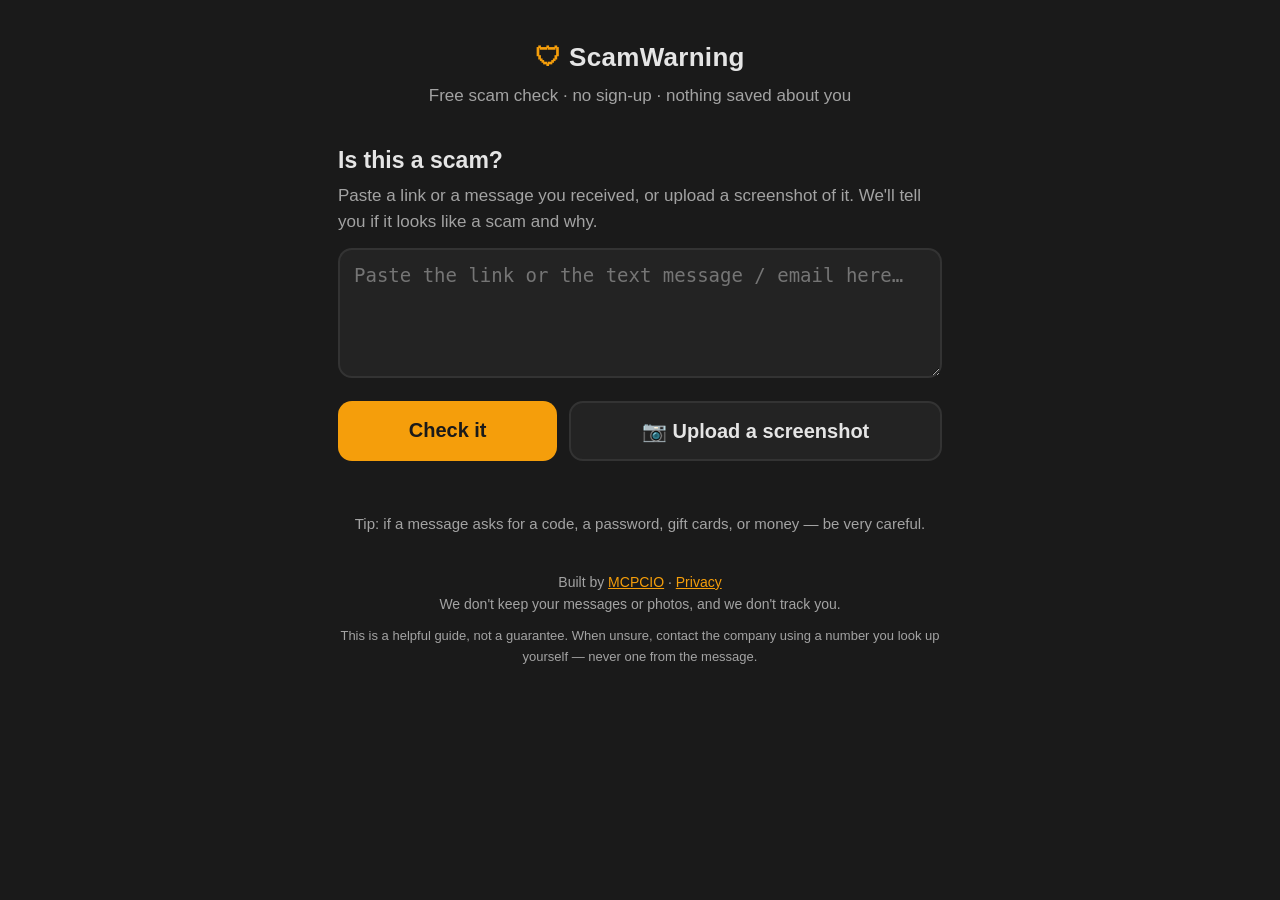
==== check.html @ 60b394cd "Add Scam Checker page (check.html) — paste/photo, colored verdict" ====
<!DOCTYPE html>
<html lang="en">
<head>
<meta charset="utf-8">
<meta name="viewport" content="width=device-width, initial-scale=1">
<title>Check a Scam — ScamWarning</title>
<meta name="description" content="Paste a suspicious link or message, or upload a screenshot, and ScamWarning tells you if it looks like a scam. Free. No sign-up.">
<style>
  :root{
    --bg:#1a1a1a; --card:#232323; --line:#333; --text:#e5e5e5; --muted:#a3a3a3;
    --accent:#f59e0b; --safe:#22c55e; --moderate:#f59e0b; --threat:#ef4444; --unknown:#9ca3af;
  }
  *{box-sizing:border-box}
  body{margin:0;background:var(--bg);color:var(--text);
    font-family:-apple-system,BlinkMacSystemFont,"Segoe UI",Roboto,Helvetica,Arial,sans-serif;
    font-size:19px;line-height:1.5;-webkit-text-size-adjust:100%}
  .wrap{max-width:640px;margin:0 auto;padding:20px 18px 60px}
  header{text-align:center;padding:18px 0 8px}
  .logo{font-size:26px;font-weight:800;letter-spacing:.3px}
  .logo .shield{color:var(--accent)}
  .tag{color:var(--muted);font-size:17px;margin-top:6px}
  h1{font-size:23px;margin:26px 0 6px}
  .sub{color:var(--muted);font-size:17px;margin:0 0 14px}
  textarea{width:100%;min-height:130px;background:var(--card);color:var(--text);
    border:2px solid var(--line);border-radius:14px;padding:14px;font-size:19px;resize:vertical}
  textarea:focus{outline:none;border-color:var(--accent)}
  .row{display:flex;gap:12px;flex-wrap:wrap;margin-top:14px}
  .btn{flex:1 1 auto;min-height:60px;border:none;border-radius:14px;font-size:20px;font-weight:700;
    cursor:pointer;padding:0 18px}
  .btn-primary{background:var(--accent);color:#1a1a1a}
  .btn-primary:active{filter:brightness(.92)}
  .btn-photo{background:var(--card);color:var(--text);border:2px solid var(--line)}
  .btn:disabled{opacity:.6;cursor:default}
  #file{display:none}
  .photo-name{color:var(--muted);font-size:15px;margin-top:8px;min-height:20px;word-break:break-all}
  .hint{color:var(--muted);font-size:15px;margin-top:16px;text-align:center}
  /* result */
  #result{margin-top:24px}
  .card{background:var(--card);border-radius:16px;overflow:hidden;border:1px solid var(--line)}
  .banner{padding:20px 18px;display:flex;align-items:center;gap:14px;color:#111;font-weight:800}
  .banner .emoji{font-size:34px;line-height:1}
  .banner .level{font-size:24px}
  .banner.safe{background:var(--safe)} .banner.moderate{background:var(--moderate)}
  .banner.threat{background:var(--threat);color:#fff} .banner.unknown{background:var(--unknown);color:#111}
  .body{padding:18px}
  .summary{font-size:19px;margin:0 0 14px}
  .reasons-title,.dowhat-title{font-size:15px;text-transform:uppercase;letter-spacing:.5px;color:var(--muted);margin:14px 0 6px}
  ul.reasons{margin:0;padding-left:22px}
  ul.reasons li{margin:6px 0}
  .dowhat{background:#1a1a1a;border-radius:12px;padding:14px;font-size:18px}
  .link-note{margin-top:14px;font-size:16px;color:var(--muted);word-break:break-all}
  .link-note b{color:var(--text)}
  .spinner{width:40px;height:40px;border:4px solid var(--line);border-top-color:var(--accent);
    border-radius:50%;animation:spin 1s linear infinite;margin:30px auto}
  @keyframes spin{to{transform:rotate(360deg)}}
  .center{text-align:center;color:var(--muted)}
  footer{margin-top:36px;text-align:center;color:var(--muted);font-size:14px;line-height:1.6}
  footer a{color:var(--accent)}
  .disclaimer{margin-top:10px;font-size:13px}
  @media (max-width:480px){ body{font-size:18px} .btn{flex-basis:100%} }
</style>
</head>
<body>
<div class="wrap">
  <header>
    <div class="logo"><span class="shield">🛡</span> ScamWarning</div>
    <div class="tag">Free scam check · no sign-up · nothing saved about you</div>
  </header>

  <h1>Is this a scam?</h1>
  <p class="sub">Paste a link or a message you received, or upload a screenshot of it. We'll tell you if it looks like a scam and why.</p>

  <textarea id="input" aria-label="Paste a link or message" placeholder="Paste the link or the text message / email here…"></textarea>

  <div class="row">
    <button class="btn btn-primary" id="checkBtn">Check it</button>
    <button class="btn btn-photo" id="photoBtn" type="button">📷 Upload a screenshot</button>
    <input type="file" id="file" accept="image/*" capture="environment">
  </div>
  <div class="photo-name" id="photoName" aria-live="polite"></div>

  <div id="result" aria-live="polite"></div>

  <p class="hint">Tip: if a message asks for a code, a password, gift cards, or money — be very careful.</p>

  <footer>
    Built by <a href="https://mcpcio.com" target="_blank" rel="noopener">MCPCIO</a> ·
    <a href="https://scamwarning.ai/privacy.html" target="_blank" rel="noopener">Privacy</a><br>
    We don't keep your messages or photos, and we don't track you.
    <div class="disclaimer">This is a helpful guide, not a guarantee. When unsure, contact the company using a number you look up yourself — never one from the message.</div>
  </footer>
</div>

<script>
(function(){
  var API = "https://api.scamwarning.ai/check";
  var input = document.getElementById("input");
  var file = document.getElementById("file");
  var photoBtn = document.getElementById("photoBtn");
  var photoName = document.getElementById("photoName");
  var checkBtn = document.getElementById("checkBtn");
  var result = document.getElementById("result");
  var pendingImage = null; // {base64, media_type}

  var LEVELS = {
    safe:     {emoji:"✅", label:"Looks safe",       cls:"safe",
               dowhat:"No strong scam signs. Even so, never share passwords or one-time codes if something feels off."},
    moderate: {emoji:"⚠️", label:"Be careful",       cls:"moderate",
               dowhat:"Some warning signs. Don't share personal info, codes, or money until you're sure. When in doubt, contact the company using a number you look up yourself."},
    threat:   {emoji:"🚫", label:"Likely a scam",    cls:"threat",
               dowhat:"Strong scam signs. Do not click links, reply, call any number in it, or send money or codes. Delete it. If it claimed to be your bank, call the number on your card."},
    unknown:  {emoji:"❔", label:"Couldn't verify",  cls:"unknown",
               dowhat:"We couldn't check this one. Treat it as suspicious if it was unexpected or asks for money, codes, or personal details."}
  };

  photoBtn.addEventListener("click", function(){ file.click(); });

  file.addEventListener("change", function(){
    var f = file.files && file.files[0];
    if(!f){ pendingImage=null; photoName.textContent=""; return; }
    photoName.textContent = "Reading photo…";
    downscaleToBase64(f, function(b64, mt){
      if(!b64){ photoName.textContent="Couldn't read that image — try another photo."; pendingImage=null; return; }
      pendingImage = {base64:b64, media_type:mt};
      photoName.textContent = "📷 " + f.name + " ready — tap “Check it”.";
    });
  });

  checkBtn.addEventListener("click", runCheck);
  input.addEventListener("keydown", function(e){ if((e.metaKey||e.ctrlKey) && e.key==="Enter") runCheck(); });

  function runCheck(){
    var text = (input.value||"").trim();
    if(!pendingImage && !text){ result.innerHTML='<p class="center">Paste a link or message, or upload a screenshot, first.</p>'; return; }
    setLoading(true);
    var payload;
    if(pendingImage){ payload = {type:"image", content:[pendingImage]}; }
    else if(/^https?:\/\/\S+$/i.test(text)){ payload = {type:"url", content:text}; }
    else { payload = {type:"message", content:text}; } // backend also auto-detects
    fetch(API, {method:"POST", headers:{"Content-Type":"application/json"}, body:JSON.stringify(payload)})
      .then(function(r){
        if(r.status===429){ throw {handled:"Too many checks right now. Please wait a little and try again."}; }
        if(!r.ok){ throw {handled:"Something went wrong checking that. Please try again in a moment."}; }
        return r.json();
      })
      .then(function(d){ setLoading(false); render(d); })
      .catch(function(err){ setLoading(false);
        result.innerHTML = '<div class="card"><div class="body"><p class="summary">'+
          escapeHtml((err&&err.handled) || "Couldn't reach the checker. Check your connection and try again.")+
          '</p></div></div>'; });
  }

  function render(d){
    var lvlKey = (d && d.risk_level) || "unknown";
    if(!LEVELS[lvlKey]) lvlKey = "unknown";
    var L = LEVELS[lvlKey];
    var flags = (d.flags||[]).filter(Boolean);
    var html = '<div class="card">';
    html += '<div class="banner '+L.cls+'"><span class="emoji">'+L.emoji+'</span><span class="level">'+L.label+'</span></div>';
    html += '<div class="body">';
    if(d.summary){ html += '<p class="summary">'+escapeHtml(d.summary)+'</p>'; }
    if(flags.length){
      html += '<div class="reasons-title">Why</div><ul class="reasons">';
      flags.forEach(function(f){ html += '<li>'+escapeHtml(f)+'</li>'; });
      html += '</ul>';
    }
    // Where a link really goes (redirect expansion) — a key senior-safety cue.
    if(d.final_url){
      var chain = (d.redirect_chain||[]);
      if(chain.length>1){ html += '<p class="link-note">This link quietly redirects and actually goes to:<br><b>'+escapeHtml(d.final_url)+'</b></p>'; }
    }
    if(d.checked_links && d.checked_links.length){
      html += '<p class="link-note">Links found in the message:<br>';
      d.checked_links.forEach(function(l){ html += '• '+escapeHtml(l.url)+' — <b>'+escapeHtml(l.risk_level||"")+'</b><br>'; });
      html += '</p>';
    }
    html += '<div class="dowhat-title">What to do</div><div class="dowhat">'+escapeHtml(L.dowhat)+'</div>';
    html += '</div></div>';
    result.innerHTML = html;
    result.scrollIntoView({behavior:"smooth", block:"start"});
  }

  function setLoading(on){
    checkBtn.disabled = on; photoBtn.disabled = on;
    checkBtn.textContent = on ? "Checking…" : "Check it";
    if(on) result.innerHTML = '<div class="spinner" role="status" aria-label="Checking"></div><p class="center">Checking…</p>';
  }

  // Downscale big phone photos (often 3-8MB) to keep the upload small and OCR clean.
  function downscaleToBase64(fileObj, cb){
    var reader = new FileReader();
    reader.onload = function(){
      var img = new Image();
      img.onload = function(){
        try{
          var max = 1600, w = img.width, h = img.height;
          if(w>max || h>max){ var s = Math.min(max/w, max/h); w=Math.round(w*s); h=Math.round(h*s); }
          var c = document.createElement("canvas"); c.width=w; c.height=h;
          c.getContext("2d").drawImage(img,0,0,w,h);
          var dataUrl = c.toDataURL("image/jpeg", 0.85);
          cb(dataUrl.split(",")[1], "image/jpeg");
        }catch(e){
          // Fallback: send original bytes as-is.
          var s = reader.result || ""; var parts = s.split(","); var mt=(s.match(/data:(.*?);/)||[])[1]||"image/jpeg";
          cb(parts[1]||null, mt);
        }
      };
      img.onerror = function(){ cb(null); };
      img.src = reader.result;
    };
    reader.onerror = function(){ cb(null); };
    reader.readAsDataURL(fileObj);
  }

  function escapeHtml(s){ return String(s).replace(/[&<>"']/g, function(c){
    return {"&":"&amp;","<":"&lt;",">":"&gt;",'"':"&quot;","'":"&#39;"}[c]; }); }
})();
</script>
</body>
</html>
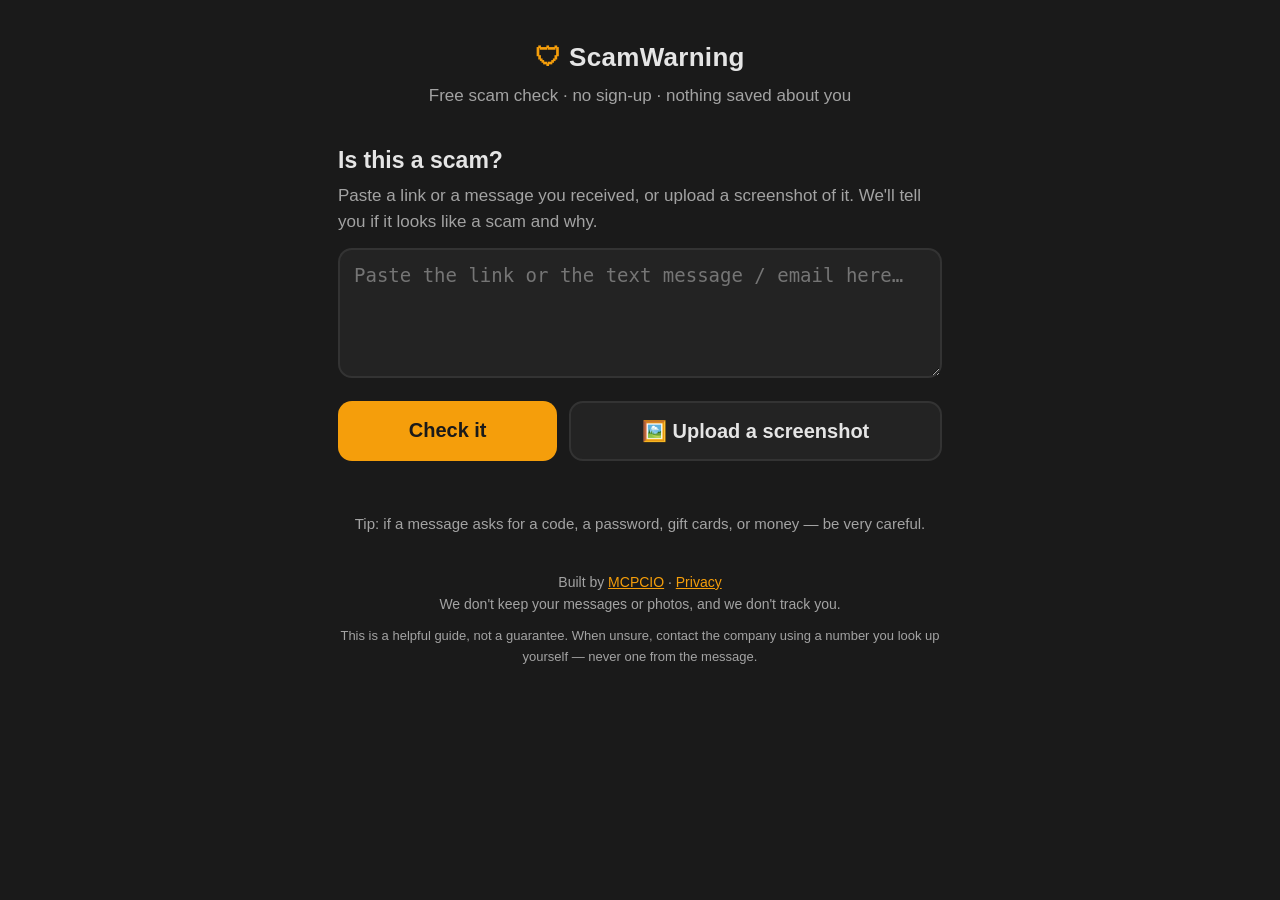
==== commit f2c84173: "Add Scam Checker page (check.html) — paste/photo, colored verdict" ====
--- a/check.html
+++ b/check.html
@@ -74,8 +74,8 @@
 
   <div class="row">
     <button class="btn btn-primary" id="checkBtn">Check it</button>
-    <button class="btn btn-photo" id="photoBtn" type="button">📷 Upload a screenshot</button>
-    <input type="file" id="file" accept="image/*" capture="environment">
+    <button class="btn btn-photo" id="photoBtn" type="button">🖼️ Upload a screenshot</button>
+    <input type="file" id="file" accept="image/*">
   </div>
   <div class="photo-name" id="photoName" aria-live="polite"></div>
 
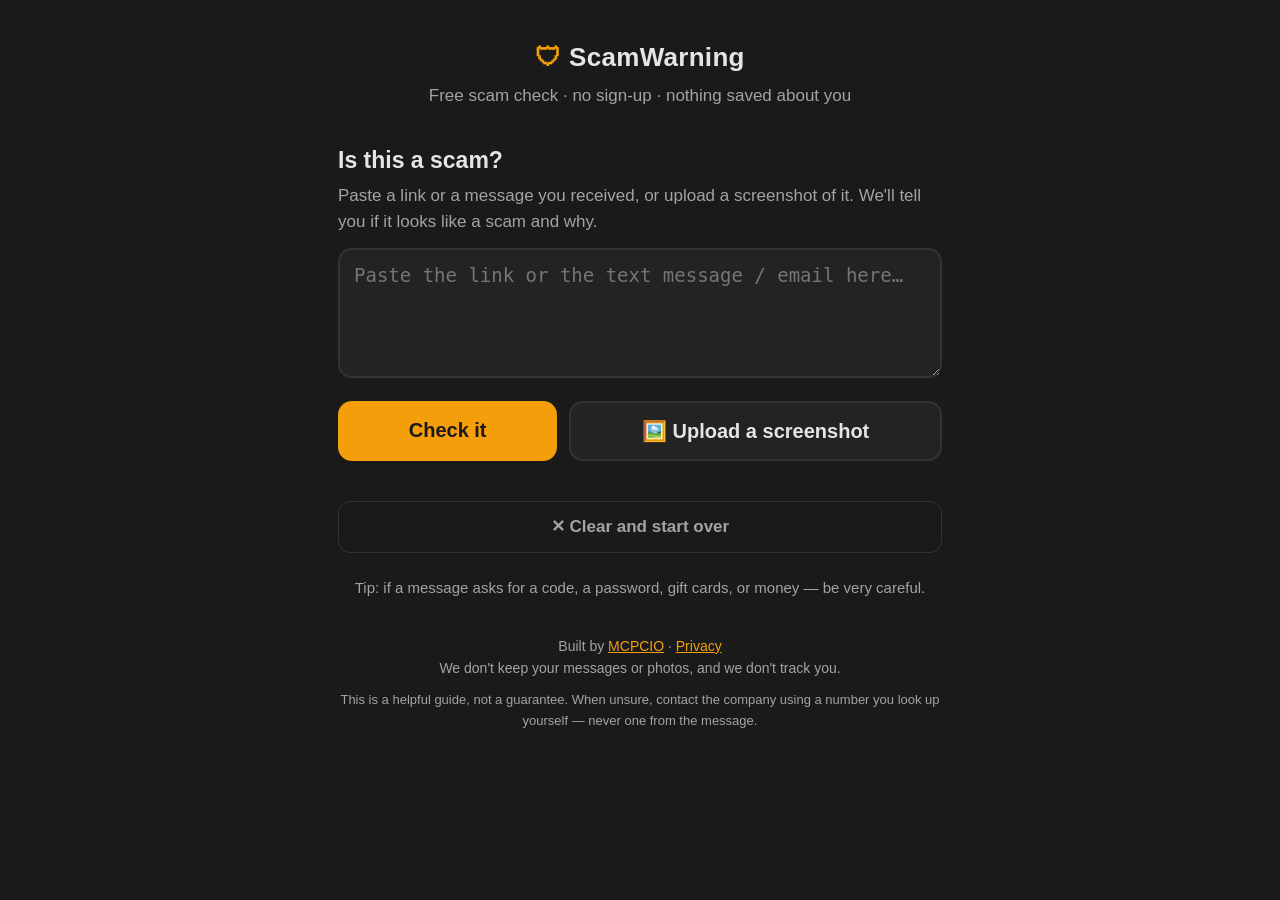
==== commit 388d7fe5: "Add Scam Checker page (check.html) — paste/photo, colored verdict" ====
--- a/check.html
+++ b/check.html
@@ -33,6 +33,9 @@
   .btn:disabled{opacity:.6;cursor:default}
   #file{display:none}
   .photo-name{color:var(--muted);font-size:15px;margin-top:8px;min-height:20px;word-break:break-all}
+  .btn-clear{width:100%;margin-top:12px;min-height:52px;background:transparent;color:var(--muted);
+    border:1px solid var(--line);border-radius:12px;font-size:17px;font-weight:600;cursor:pointer}
+  .btn-clear:active{color:var(--text);border-color:var(--accent)}
   .hint{color:var(--muted);font-size:15px;margin-top:16px;text-align:center}
   /* result */
   #result{margin-top:24px}
@@ -50,6 +53,21 @@
   .dowhat{background:#1a1a1a;border-radius:12px;padding:14px;font-size:18px}
   .link-note{margin-top:14px;font-size:16px;color:var(--muted);word-break:break-all}
   .link-note b{color:var(--text)}
+  /* community reports */
+  .community{margin-top:18px;border-top:1px solid var(--line);padding-top:16px}
+  .comm-note{font-size:16px;border-radius:10px;padding:10px 12px;margin-bottom:10px}
+  .comm-note.reported{background:#f59e0b1a;color:var(--moderate)}
+  .comm-note.high{background:#ef44441a;color:var(--threat)}
+  .comm-counts{font-size:16px;color:var(--muted);margin-bottom:12px}
+  .comm-counts b{color:var(--text)}
+  .comm-help{font-size:15px;color:var(--muted);margin-bottom:8px}
+  .report-row{display:flex;gap:10px;flex-wrap:wrap}
+  .btn-report{flex:1 1 auto;min-height:52px;border-radius:12px;border:2px solid var(--line);
+    background:#1a1a1a;color:var(--text);font-size:17px;font-weight:600;cursor:pointer;padding:0 14px}
+  .btn-report.scam:active{border-color:var(--threat)}
+  .btn-report.legit:active{border-color:var(--safe)}
+  .btn-report:disabled{opacity:.6}
+  .report-thanks{font-size:16px;color:var(--safe);margin-top:10px;min-height:20px}
   .spinner{width:40px;height:40px;border:4px solid var(--line);border-top-color:var(--accent);
     border-radius:50%;animation:spin 1s linear infinite;margin:30px auto}
   @keyframes spin{to{transform:rotate(360deg)}}
@@ -79,6 +97,8 @@
   </div>
   <div class="photo-name" id="photoName" aria-live="polite"></div>
 
+  <button class="btn-clear" id="clearBtn" type="button">✕ Clear and start over</button>
+
   <div id="result" aria-live="polite"></div>
 
   <p class="hint">Tip: if a message asks for a code, a password, gift cards, or money — be very careful.</p>
@@ -101,6 +121,7 @@
   var checkBtn = document.getElementById("checkBtn");
   var result = document.getElementById("result");
   var pendingImage = null; // {base64, media_type}
+  var lastEntity = null;   // {type:'domain'|'phone', value} for community reporting
 
   var LEVELS = {
     safe:     {emoji:"✅", label:"Looks safe",       cls:"safe",
@@ -128,6 +149,18 @@
 
   checkBtn.addEventListener("click", runCheck);
   input.addEventListener("keydown", function(e){ if((e.metaKey||e.ctrlKey) && e.key==="Enter") runCheck(); });
+
+  document.getElementById("clearBtn").addEventListener("click", function(){
+    input.value = "";
+    file.value = "";            // clears the chosen file so the same photo can be re-picked
+    pendingImage = null;
+    lastEntity = null;
+    photoName.textContent = "";
+    result.innerHTML = "";
+    checkBtn.disabled = false; photoBtn.disabled = false;
+    checkBtn.textContent = "Check it";
+    input.focus();
+  });
 
   function runCheck(){
     var text = (input.value||"").trim();
@@ -175,9 +208,54 @@
       html += '</p>';
     }
     html += '<div class="dowhat-title">What to do</div><div class="dowhat">'+escapeHtml(L.dowhat)+'</div>';
+
+    // Community reports — for a link/message we can key on the website; shown as context only.
+    lastEntity = null;
+    var domainForReport = d.final_url || (d.checked_links && d.checked_links[0] && d.checked_links[0].url);
+    if(domainForReport){ lastEntity = {type:"domain", value:domainForReport}; html += communityHtml(d.community); }
+
     html += '</div></div>';
     result.innerHTML = html;
+
+    var sb = result.querySelector(".btn-report.scam");
+    var lb = result.querySelector(".btn-report.legit");
+    if(sb) sb.addEventListener("click", function(){ reportEntity("scam"); });
+    if(lb) lb.addEventListener("click", function(){ reportEntity("recognize"); });
+
     result.scrollIntoView({behavior:"smooth", block:"start"});
+  }
+
+  function communityHtml(c){
+    c = c || {scam:0, recognize:0, level:"none"};
+    var h = '<div class="community">';
+    if(c.level==="high"){ h += '<div class="comm-note high">⚠️ Many people have reported this as a scam.</div>'; }
+    else if(c.level==="reported"){ h += '<div class="comm-note reported">Some people have reported this.</div>'; }
+    h += '<div class="comm-counts">🚩 <b>'+(c.scam||0)+'</b> reported as a scam · ✅ <b>'+(c.recognize||0)+'</b> recognize it</div>';
+    h += '<div class="comm-help">Seen this yourself? Help others:</div>';
+    h += '<div class="report-row">'+
+         '<button type="button" class="btn-report scam">🚩 Report as a scam</button>'+
+         '<button type="button" class="btn-report legit">✅ I recognize this</button>'+
+         '</div><div class="report-thanks" aria-live="polite"></div>';
+    h += '</div>';
+    return h;
+  }
+
+  function reportEntity(kind){
+    if(!lastEntity) return;
+    var thanks = result.querySelector(".report-thanks");
+    var btns = result.querySelectorAll(".btn-report");
+    btns.forEach(function(b){ b.disabled = true; });
+    if(thanks) thanks.textContent = "Sending…";
+    fetch(API.replace("/check","/report"), {method:"POST", headers:{"Content-Type":"application/json"},
+      body:JSON.stringify({kind:kind, entity_type:lastEntity.type, entity:lastEntity.value})})
+      .then(function(r){ return r.json(); })
+      .then(function(res){
+        var c = res.community || {};
+        var counts = result.querySelector(".comm-counts");
+        if(counts) counts.innerHTML = '🚩 <b>'+(c.scam||0)+'</b> reported as a scam · ✅ <b>'+(c.recognize||0)+'</b> recognize it';
+        if(thanks) thanks.textContent = res.already ? "You already reported this — thanks!" : "Thanks — your report helps other people.";
+      })
+      .catch(function(){ if(thanks) thanks.textContent = "Couldn't send that report. Please try again."; btns.forEach(function(b){ b.disabled=false; }); });
   }
 
   function setLoading(on){
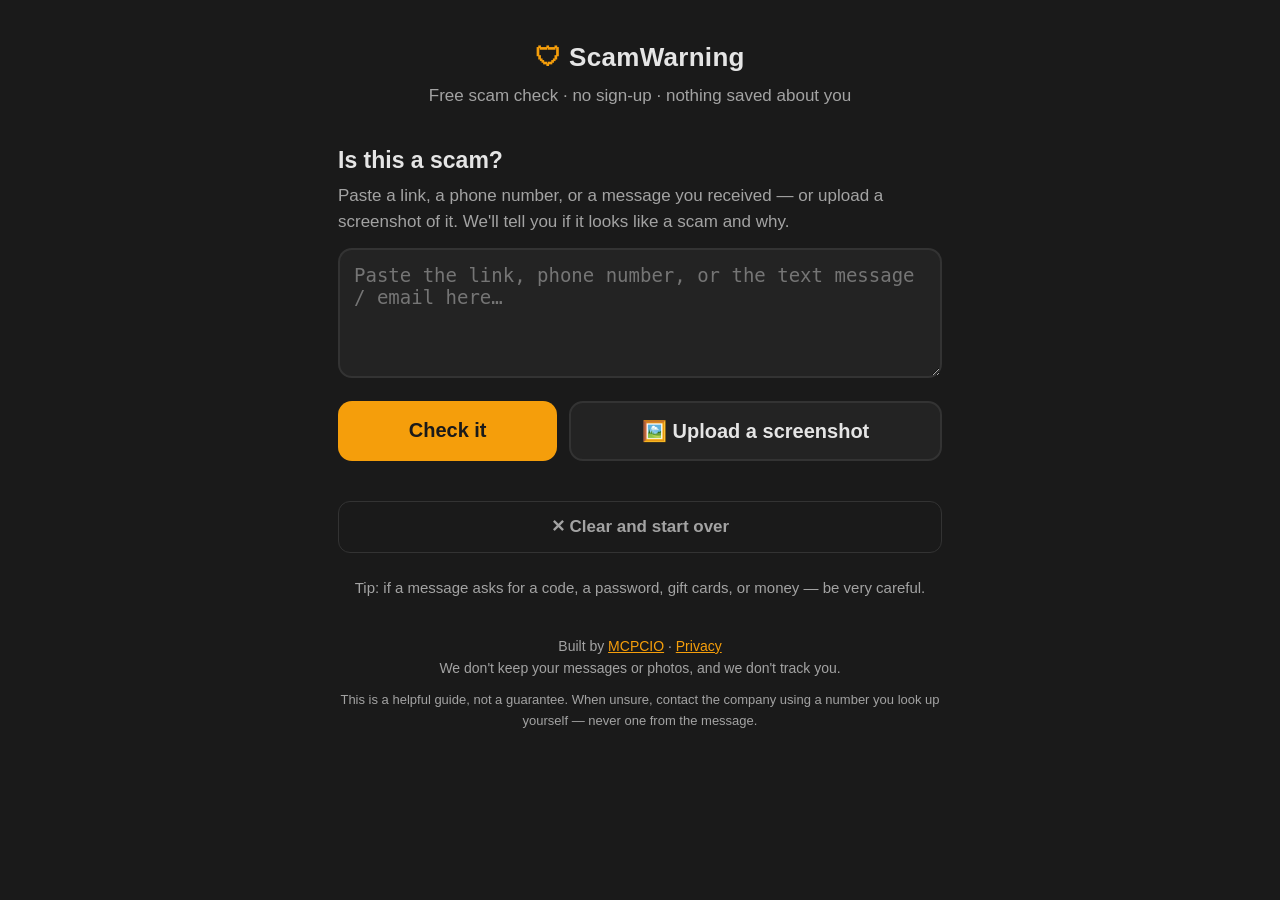
==== commit 34fba0c3: "Add Scam Checker page (check.html) — paste/photo, colored verdict" ====
--- a/check.html
+++ b/check.html
@@ -45,6 +45,7 @@
   .banner .level{font-size:24px}
   .banner.safe{background:var(--safe)} .banner.moderate{background:var(--moderate)}
   .banner.threat{background:var(--threat);color:#fff} .banner.unknown{background:var(--unknown);color:#111}
+  .banner.checked{background:#334155;color:#e5e5e5}
   .body{padding:18px}
   .summary{font-size:19px;margin:0 0 14px}
   .reasons-title,.dowhat-title{font-size:15px;text-transform:uppercase;letter-spacing:.5px;color:var(--muted);margin:14px 0 6px}
@@ -86,9 +87,9 @@
   </header>
 
   <h1>Is this a scam?</h1>
-  <p class="sub">Paste a link or a message you received, or upload a screenshot of it. We'll tell you if it looks like a scam and why.</p>
-
-  <textarea id="input" aria-label="Paste a link or message" placeholder="Paste the link or the text message / email here…"></textarea>
+  <p class="sub">Paste a link, a phone number, or a message you received — or upload a screenshot of it. We'll tell you if it looks like a scam and why.</p>
+
+  <textarea id="input" aria-label="Paste a link, phone number, or message" placeholder="Paste the link, phone number, or the text message / email here…"></textarea>
 
   <div class="row">
     <button class="btn btn-primary" id="checkBtn">Check it</button>
@@ -167,8 +168,11 @@
     if(!pendingImage && !text){ result.innerHTML='<p class="center">Paste a link or message, or upload a screenshot, first.</p>'; return; }
     setLoading(true);
     var payload;
+    var digits = text.replace(/\D/g,"");
+    var looksPhone = /^[\d\s().+\-]{7,20}$/.test(text) && digits.length>=7 && digits.length<=15;
     if(pendingImage){ payload = {type:"image", content:[pendingImage]}; }
     else if(/^https?:\/\/\S+$/i.test(text)){ payload = {type:"url", content:text}; }
+    else if(looksPhone){ payload = {type:"phone", content:text}; }
     else { payload = {type:"message", content:text}; } // backend also auto-detects
     fetch(API, {method:"POST", headers:{"Content-Type":"application/json"}, body:JSON.stringify(payload)})
       .then(function(r){
@@ -184,6 +188,7 @@
   }
 
   function render(d){
+    if(d && d.source==="phone_lookup"){ renderPhone(d); return; }
     var lvlKey = (d && d.risk_level) || "unknown";
     if(!LEVELS[lvlKey]) lvlKey = "unknown";
     var L = LEVELS[lvlKey];
@@ -225,6 +230,32 @@
     result.scrollIntoView({behavior:"smooth", block:"start"});
   }
 
+  function renderPhone(d){
+    lastEntity = d.phone ? {type:"phone", value:d.phone} : null;
+    var invalid = d.valid === false;
+    var bannerCls = invalid ? "moderate" : "checked";
+    var emoji = invalid ? "⚠️" : "☎️";
+    var label = invalid ? "Be careful" : "Number checked";
+    var html = '<div class="card">';
+    html += '<div class="banner '+bannerCls+'"><span class="emoji">'+emoji+'</span><span class="level">'+label+'</span></div>';
+    html += '<div class="body">';
+    if(d.phone){
+      var facts = '📞 <b>'+escapeHtml(d.phone)+'</b>';
+      if(d.valid){ facts += ' · valid'; if(d.line_type_label) facts += ' '+escapeHtml(d.line_type_label); if(d.carrier) facts += ' ('+escapeHtml(d.carrier)+')'; }
+      html += '<p class="link-note">'+facts+'</p>';
+    }
+    if(d.summary) html += '<p class="summary">'+escapeHtml(d.summary)+'</p>';
+    html += '<div class="dowhat-title">What to do</div><div class="dowhat">If this number claims to be a company you know, don\'t trust it just because it called or texted — reach the company using the number on your statement, card, or their official website.</div>';
+    if(d.phone) html += communityHtml(d.community);
+    html += '</div></div>';
+    result.innerHTML = html;
+    var sb = result.querySelector(".btn-report.scam");
+    var lb = result.querySelector(".btn-report.legit");
+    if(sb) sb.addEventListener("click", function(){ reportEntity("scam"); });
+    if(lb) lb.addEventListener("click", function(){ reportEntity("recognize"); });
+    result.scrollIntoView({behavior:"smooth", block:"start"});
+  }
+
   function communityHtml(c){
     c = c || {scam:0, recognize:0, level:"none"};
     var h = '<div class="community">';
